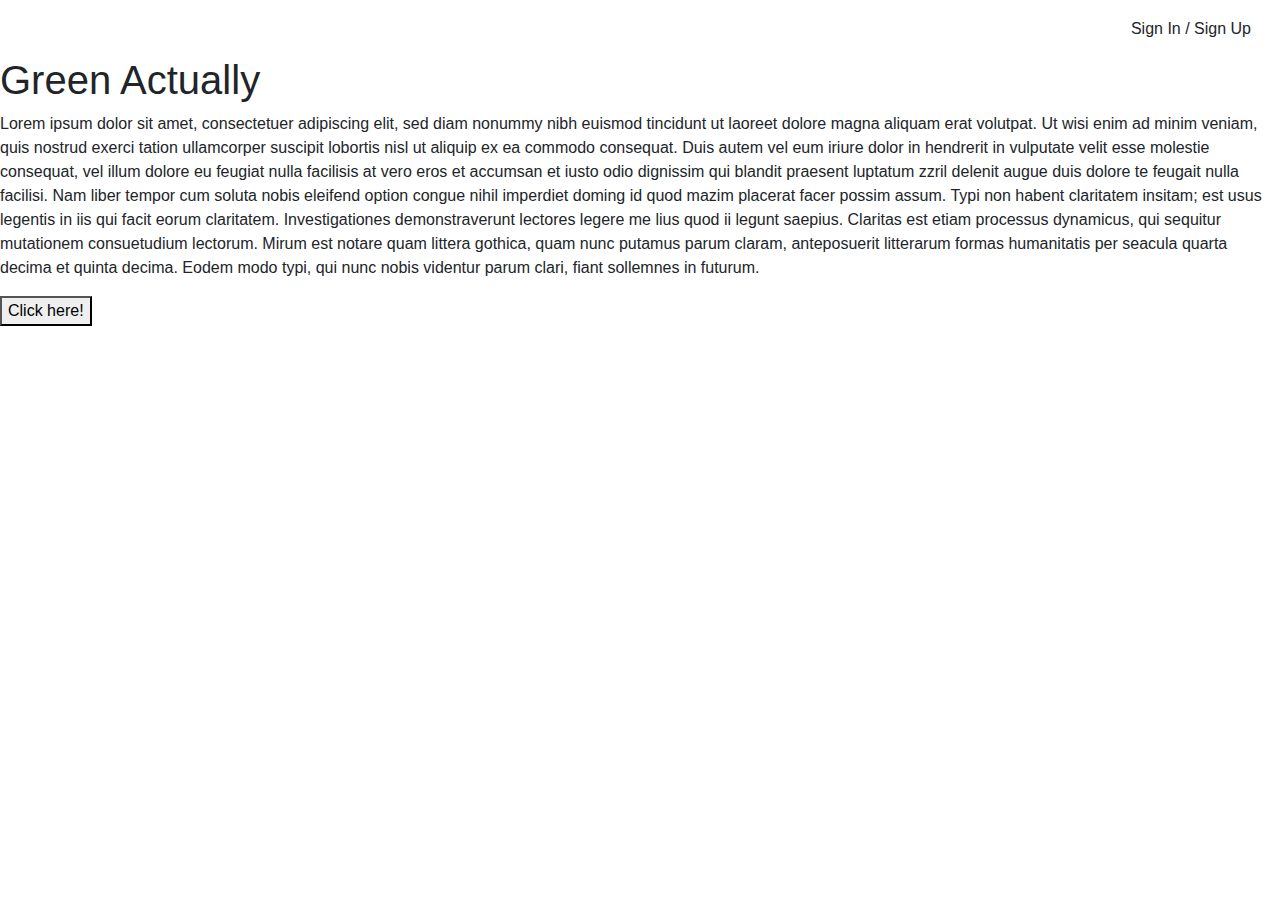
==== index.html @ 6cb541ea "Initial commit of index.html" ====
<!DOCTYPE html>
<html lang="en">
<head>
	<meta charset="UTF-8">
	<meta name="viewport" content="width=device-width, initial-scale=1.0">
	<meta http-equiv="X-UA-Compatible" content="ie=edge">
	<link rel="stylesheet" href="https://stackpath.bootstrapcdn.com/bootstrap/4.3.1/css/bootstrap.min.css" integrity="sha384-ggOyR0iXCbMQv3Xipma34MD+dH/1fQ784/j6cY/iJTQUOhcWr7x9JvoRxT2MZw1T" crossorigin="anonymous">
<script src="https://stackpath.bootstrapcdn.com/bootstrap/4.3.1/js/bootstrap.min.js" integrity="sha384-JjSmVgyd0p3pXB1rRibZUAYoIIy6OrQ6VrjIEaFf/nJGzIxFDsf4x0xIM+B07jRM" crossorigin="anonymous"></script>
	<title>Green Actually</title>
</head>
<body>
	<!----------------- nav bar Just an image ----------------->
<nav class="navbar navbar-dark navbar-expand-sm">
            <a href="/" class="navbar-brand">Whiskey Drop</a>

            <button class="navbar-toggler ml-auto" type="button" data-toggle="collapse" data-target="#navbarNavDropdown" aria-controls="navbarNavDropdown" aria-expanded="false" aria-label="Toggle navigation">
        <span class="navbar-toggler-icon"></span></button>

            <div class="collapse navbar-collapse" id="navbarNavDropdown">
                <ul class="navbar-nav mr-auto">
                    <li class="active nav-item mr-2"><a class="nav-link" href="/">Home</a></li>
                    <li class="nav-item mr-2"><a class="nav-link" href="/about">About</a></li>
                    <li class="nav-item dropdown">
                        <a class="nav-link dropdown-toggle" href="#" id="navbarDropdownMenuLink" role="button" data-toggle="dropdown" aria-haspopup="true" aria-expanded="false">
          Whiskeys
        </a>
                        <div class="dropdown-menu" aria-labelledby="navbarDropdownMenuLink">
                            <a class="dropdown-item" href="#">Irish</a>
                            <a class="dropdown-item" href="#">Scotch</a>
                            <a class="dropdown-item" href="#">Japanese</a>
                            <a class="dropdown-item" href="#">American</a>
                        </div>
                    </li>

                    <li class="nav-item mr-2 d-block d-sm-none"><a class="nav-link" href="/login">Sign In / Sign Up</a></li>
                </ul>
            </div>
            <div class="d-none d-md-block">
                <p class="navbar-text my-auto mr-2"><i>Great whiskey delivered to your door!</i></p>
                <a href="/login" class="btn btn--cta btn--red">Sign In / Sign Up</a>
            </div>
        </nav>
 	<!----------------- nav bar ends  ----------------->
	<h1>Green Actually</h1>
	<p>Lorem ipsum dolor sit amet, consectetuer adipiscing elit,
	sed diam nonummy nibh euismod tincidunt ut laoreet dolore
	magna aliquam erat volutpat. Ut wisi enim ad minim veniam,
	quis nostrud exerci tation ullamcorper suscipit lobortis nisl
	ut aliquip ex ea commodo consequat. Duis autem vel eum iriure
	dolor in hendrerit in vulputate velit esse molestie consequat,
	vel illum dolore eu feugiat nulla facilisis at vero eros et
	accumsan et iusto odio dignissim qui blandit praesent luptatum
	zzril delenit augue duis dolore te feugait nulla facilisi.
	Nam liber tempor cum soluta nobis eleifend option congue
	nihil imperdiet doming id quod mazim placerat facer possim
	assum. Typi non habent claritatem insitam; est usus legentis
	in iis qui facit eorum claritatem. Investigationes
	demonstraverunt lectores legere me lius quod ii legunt saepius.
	Claritas est etiam processus dynamicus, qui sequitur mutationem
	consuetudium lectorum. Mirum est notare quam littera gothica,
	quam nunc putamus parum claram, anteposuerit litterarum formas
	humanitatis per seacula quarta decima et quinta decima. Eodem
	modo typi, qui nunc nobis videntur parum clari, fiant sollemnes
	in futurum.</p>
	<button>Click here!</button>
	
</body>
</html>
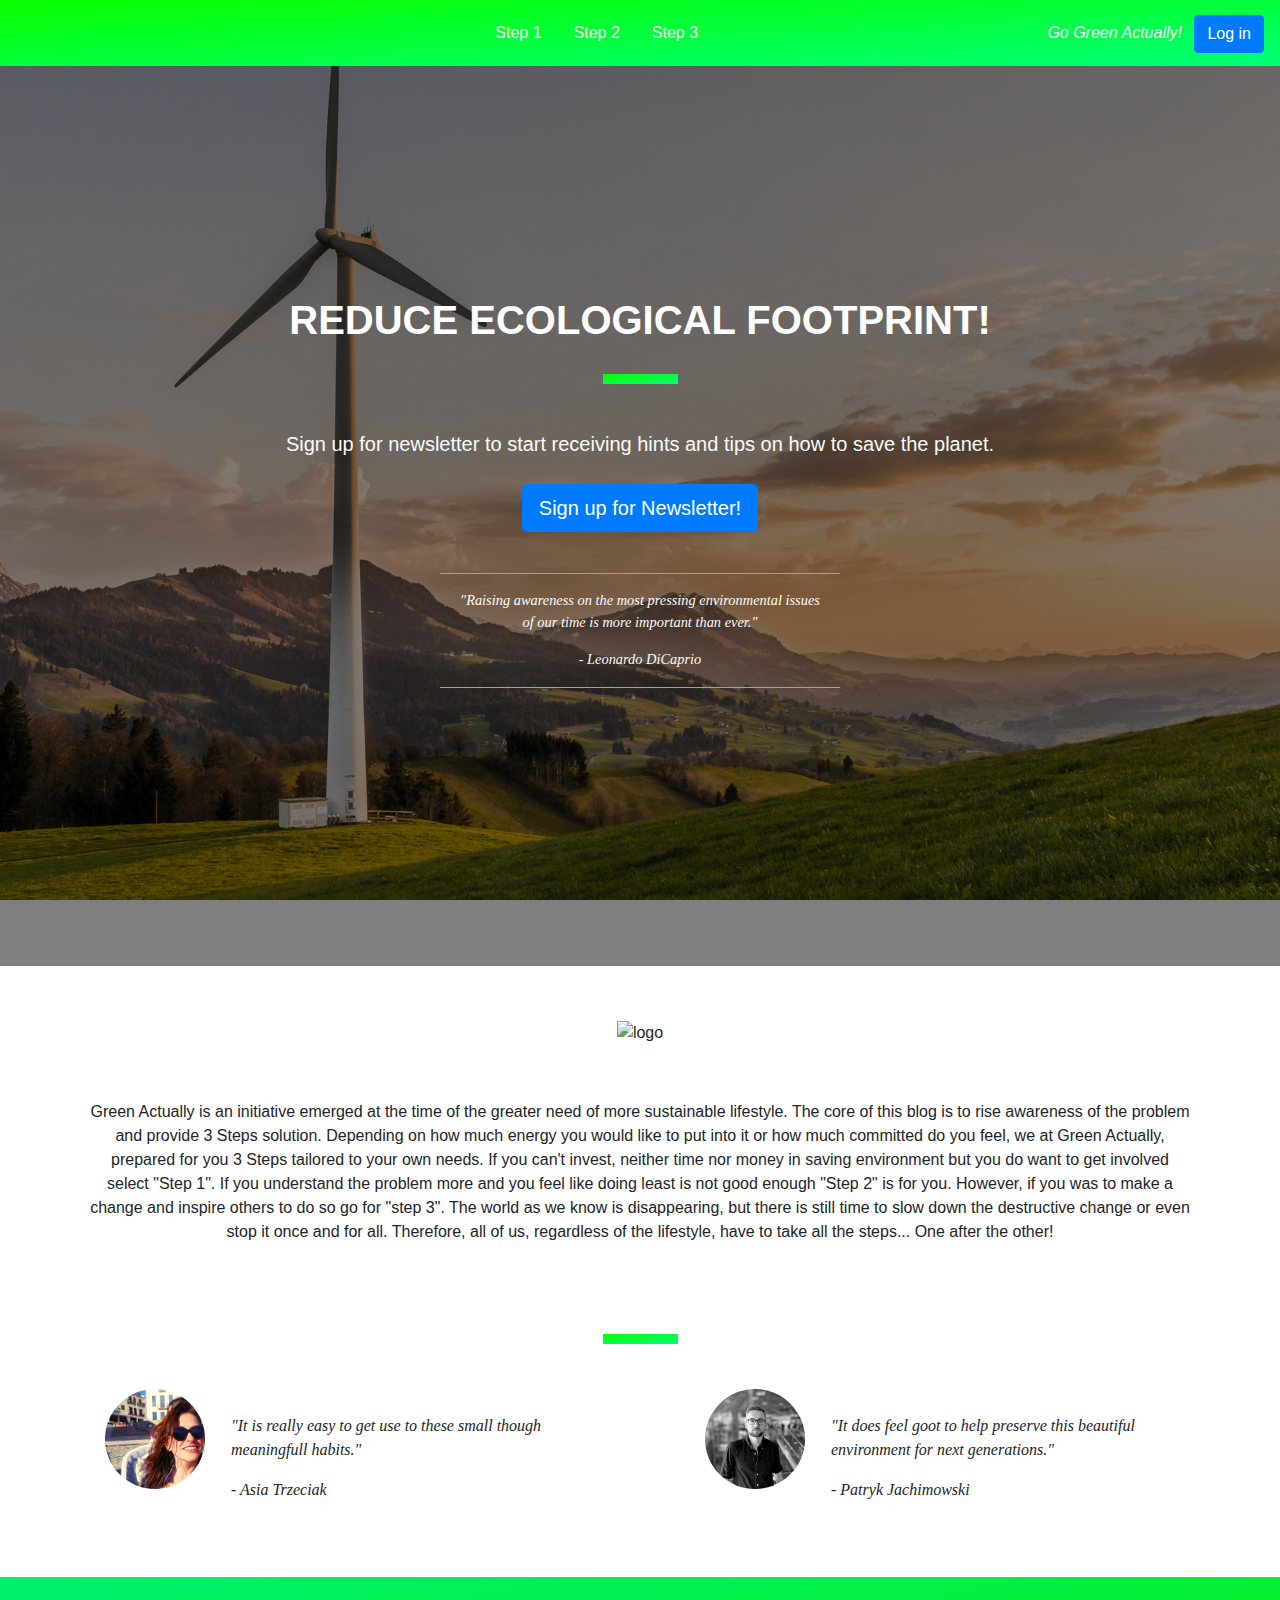
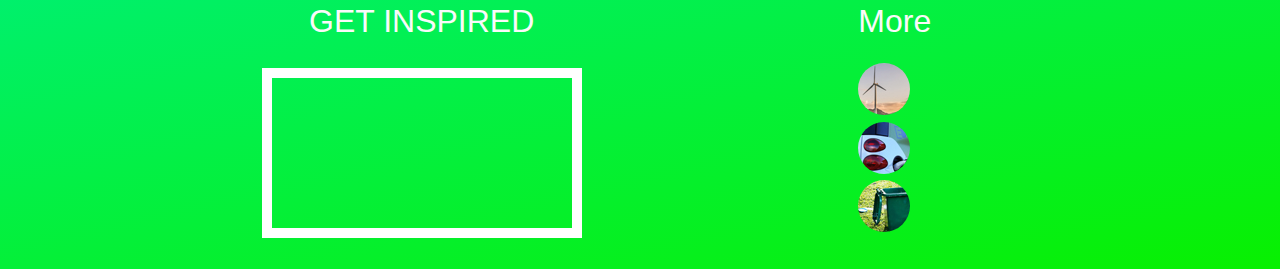
==== commit 34620602: "further changes throughtout every page. Responsiveness to be corrected" ====
--- a/index.html
+++ b/index.html
@@ -1,68 +1,137 @@
 <!DOCTYPE html>
 <html lang="en">
+
 <head>
-	<meta charset="UTF-8">
-	<meta name="viewport" content="width=device-width, initial-scale=1.0">
-	<meta http-equiv="X-UA-Compatible" content="ie=edge">
-	<link rel="stylesheet" href="https://stackpath.bootstrapcdn.com/bootstrap/4.3.1/css/bootstrap.min.css" integrity="sha384-ggOyR0iXCbMQv3Xipma34MD+dH/1fQ784/j6cY/iJTQUOhcWr7x9JvoRxT2MZw1T" crossorigin="anonymous">
-<script src="https://stackpath.bootstrapcdn.com/bootstrap/4.3.1/js/bootstrap.min.js" integrity="sha384-JjSmVgyd0p3pXB1rRibZUAYoIIy6OrQ6VrjIEaFf/nJGzIxFDsf4x0xIM+B07jRM" crossorigin="anonymous"></script>
-	<title>Green Actually</title>
+    <meta charset="utf-8">
+    <meta name="viewport" content="width=device-width, initial-scale=1.0">
+    <link rel="stylesheet" href="https://maxcdn.bootstrapcdn.com/bootstrap/4.1.3/css/bootstrap.min.css">
+    <link rel="stylesheet" href="https://use.fontawesome.com/releases/v5.6.1/css/all.css" integrity="sha384-gfdkjb5BdAXd+lj+gudLWI+BXq4IuLW5IT+brZEZsLFm++aCMlF1V92rMkPaX4PP" crossorigin="anonymous">
+    <link href="https://fonts.googleapis.com/css?family=Akronim|Raleway" rel="stylesheet">
+    <link rel="stylesheet" href="assets/style.css" type="text/css" />
+    <title>Green Actually | Ideas for sustainable lifestyle</title>
 </head>
+
 <body>
-	<!----------------- nav bar Just an image ----------------->
-<nav class="navbar navbar-dark navbar-expand-sm">
-            <a href="/" class="navbar-brand">Whiskey Drop</a>
-
-            <button class="navbar-toggler ml-auto" type="button" data-toggle="collapse" data-target="#navbarNavDropdown" aria-controls="navbarNavDropdown" aria-expanded="false" aria-label="Toggle navigation">
+    <!-- navbar --------------------------------------------------------------------------------------------->
+    <nav class="navbar navbar-expand-sm">
+        <a href="index.html" class="logo my-auto"></a>
+        <button class="navbar-toggler ml-auto" type="button" data-toggle="collapse" data-target="#navbarNavDropdown" aria-controls="navbarNavDropdown" aria-expanded="false" aria-label="Toggle navigation">
         <span class="navbar-toggler-icon"></span></button>
 
-            <div class="collapse navbar-collapse" id="navbarNavDropdown">
-                <ul class="navbar-nav mr-auto">
-                    <li class="active nav-item mr-2"><a class="nav-link" href="/">Home</a></li>
-                    <li class="nav-item mr-2"><a class="nav-link" href="/about">About</a></li>
-                    <li class="nav-item dropdown">
-                        <a class="nav-link dropdown-toggle" href="#" id="navbarDropdownMenuLink" role="button" data-toggle="dropdown" aria-haspopup="true" aria-expanded="false">
-          Whiskeys
-        </a>
-                        <div class="dropdown-menu" aria-labelledby="navbarDropdownMenuLink">
-                            <a class="dropdown-item" href="#">Irish</a>
-                            <a class="dropdown-item" href="#">Scotch</a>
-                            <a class="dropdown-item" href="#">Japanese</a>
-                            <a class="dropdown-item" href="#">American</a>
+        <div class="collapse navbar-collapse justify-content-center" id="navbarNavDropdown">
+            <ul class="nav">
+                <li class="nav-item"><a class="nav-link" href="/step1.html">Step 1</a></li>
+                <li class="nav-item"><a class="nav-link" href="/step2.html">Step 2</a></li>
+                <li class="nav-item"><a class="nav-link" href="/step3.html">Step 3</a></li>
+                <li class="nav-item mr-2 d-block d-sm-none"><a class="nav-link" href="/">Log in</a></li>
+            </ul>
+        </div>
+        <div class="d-none d-md-block">
+            <p class="navbar-text my-auto mr-2"><i>Go Green Actually!</i></p>
+            <button type="button" class="btn btn-primary my-auto">Log in</button>
+        </div>
+    </nav>
+
+    <!-- Call out --------------------------------------------------------------------------------------------->
+    <div class="container-fluid callout-container">
+        <div class="opaque-overlay">&nbsp;</div>
+        <div class="row">
+            <div class="col-12">
+                <section class="callout jumbotron text-center">
+                    <h1 class="jumbotron-header uppercase">Reduce ecological footprint!</h1>
+                    <hr class="block-divider">
+                    <p class="lead">Sign up for newsletter to start receiving hints and tips on how to save the planet.
+                        <div>
+                            <button type="button" class="btn btn-primary btn-lg">Sign up for Newsletter!</button>
                         </div>
-                    </li>
+                        <div class="blockquote">
+                            <hr class="block-divider--white">
+                            <p>"Raising awareness on the most pressing environmental issues <br /> of our time is more important than ever."</p>
+                            <p>- Leonardo DiCaprio </p>
+                            <hr class="block-divider--white">
+                        </div>
+                </section>
+            </div>
+        </div>
+    </div>
 
-                    <li class="nav-item mr-2 d-block d-sm-none"><a class="nav-link" href="/login">Sign In / Sign Up</a></li>
-                </ul>
+    <!-- about --------------------------------------------------------------------------------------------->
+    <section class="about">
+        <div>
+            <img src="assets/logo/gaLOGO2.gif" alt="logo" class="homelogo">
+        </div>
+        <p>Green Actually is an initiative emerged at the time of the greater need of more sustainable lifestyle. The core of this blog is to rise awareness of the problem and provide 3 Steps solution. Depending on how much energy you would like to put into it or how much committed do you feel, we at Green Actually, prepared for you 3 Steps tailored to your own needs. If you can't invest, neither time nor money in saving environment but you do want to get involved select "Step 1". If you understand the problem more and you feel like doing least is not good enough "Step 2" is for you. However, if you was to make a change and inspire others to do so go for "step 3". The world as we know is disappearing, but there is still time to slow down the destructive change or even stop it once and for all. Therefore, all of us, regardless of the lifestyle, have to take all the steps... One after the other!</p>
+    </section>
+
+    <!-- Quotes -->
+
+
+    <div class="cointainer quotes-cointainer">
+        <hr class="block-divider">
+        <div class="row">
+            <div class="col-12 col-md-6">
+                <div class="media quote-media">
+                    <div class="d-none d-sm-block">
+                        <img src="assets/logo/at.jpg" class="rounded-circle mr-3" height=100 width=100>
+                    </div>
+                    <div class="media-body">
+                        <blockquote class="home-quotes">
+                            <p>"It is really easy to get use to these small though meaningfull habits."</p>
+                            <p>- Asia Trzeciak</p>
+                        </blockquote>
+                    </div>
+                </div>
             </div>
-            <div class="d-none d-md-block">
-                <p class="navbar-text my-auto mr-2"><i>Great whiskey delivered to your door!</i></p>
-                <a href="/login" class="btn btn--cta btn--red">Sign In / Sign Up</a>
+            <div class="col-12 col-md-6">
+                <div class="media quote-media">
+                    <div class="d-none d-sm-block">
+                        <img src="assets/logo/pj.jpg" class="rounded-circle mr-3" height=100 width=100>
+                    </div>
+                    <div class="media-body">
+                        <blockquote class="home-quotes">
+                            <p>"It does feel goot to help preserve this beautiful environment for next generations."</p>
+                            <p>- Patryk Jachimowski</p>
+                        </blockquote>
+                    </div>
+                </div>
             </div>
-        </nav>
- 	<!----------------- nav bar ends  ----------------->
-	<h1>Green Actually</h1>
-	<p>Lorem ipsum dolor sit amet, consectetuer adipiscing elit,
-	sed diam nonummy nibh euismod tincidunt ut laoreet dolore
-	magna aliquam erat volutpat. Ut wisi enim ad minim veniam,
-	quis nostrud exerci tation ullamcorper suscipit lobortis nisl
-	ut aliquip ex ea commodo consequat. Duis autem vel eum iriure
-	dolor in hendrerit in vulputate velit esse molestie consequat,
-	vel illum dolore eu feugiat nulla facilisis at vero eros et
-	accumsan et iusto odio dignissim qui blandit praesent luptatum
-	zzril delenit augue duis dolore te feugait nulla facilisi.
-	Nam liber tempor cum soluta nobis eleifend option congue
-	nihil imperdiet doming id quod mazim placerat facer possim
-	assum. Typi non habent claritatem insitam; est usus legentis
-	in iis qui facit eorum claritatem. Investigationes
-	demonstraverunt lectores legere me lius quod ii legunt saepius.
-	Claritas est etiam processus dynamicus, qui sequitur mutationem
-	consuetudium lectorum. Mirum est notare quam littera gothica,
-	quam nunc putamus parum claram, anteposuerit litterarum formas
-	humanitatis per seacula quarta decima et quinta decima. Eodem
-	modo typi, qui nunc nobis videntur parum clari, fiant sollemnes
-	in futurum.</p>
-	<button>Click here!</button>
-	
+        </div>
+    </div>
+    <!-- footer --------------------------------------------------------------------------------------------->
+
+    <footer class="cointainer-fluid">
+        <div class="row">
+            <div class="col-12 col-md-6 col-lg-8 get-inspired uppercase">
+                <h2>Get Inspired</h2>
+                <iframe class="video" src="https://www.youtube.com/embed/T28MW67OSDI" frameborder="0" allow="accelerometer; autoplay; encrypted-media; gyroscope; picture-in-picture" allowfullscreen></iframe>
+            </div>
+            <div class="row">
+                <div class="col-12 col-md-6 col-lg-4 more">
+                        <h2>More</h2>
+                    <div class="social-links">
+                        <a target="_blank" href="https://www.facebook.com/">
+                            <i class="fab fa-facebook facebook" aria-hidden="true"></i>
+                            <span class="sr-only">Facebook</span>
+                        </a>
+
+                        <a target="_blank" href="https://www.instagram.com/?hl=en">
+                            <i class="fab fa-instagram instagram" aria-hidden="true"></i>
+                            <span class="sr-only">Instagram</span>
+                        </a>
+
+
+                        <a target="_blank" href="#">
+                            <i class="fas fa-download download" aria-hidden="true"></i>
+                            <span class="sr-only">Download link</span>
+                        </a>
+
+                    </div>
+                </div>
+            </div>
+        </div>
+    </footer>
+    <script src="https://code.jquery.com/jquery-3.3.1.slim.min.js" integrity="sha384-q8i/X+965DzO0rT7abK41JStQIAqVgRVzpbzo5smXKp4YfRvH+8abtTE1Pi6jizo" crossorigin="anonymous"></script>
+    <script src="https://stackpath.bootstrapcdn.com/bootstrap/4.1.3/js/bootstrap.min.js" integrity="sha384-ChfqqxuZUCnJSK3+MXmPNIyE6ZbWh2IMqE241rYiqJxyMiZ6OW/JmZQ5stwEULTy" crossorigin="anonymous"></script>
 </body>
-</html>+
+</html>
--- a/assets/style.css
+++ b/assets/style.css
@@ -0,0 +1,336 @@
+@import url('https://fonts.googleapis.com/css?family=Railway:100,200,300,400,500,600,700');
+
+.uppercase {
+    text-transform: uppercase;
+}
+
+body {
+    font-family: "Railway", sans-serif;
+}
+
+/*------- navbar ---------------*/
+
+.logo {
+    background: url("../assets/logo/gaLOGO.gif");
+    background-position: center;
+    background-repeat: no-repeat;
+    background-size: cover;
+    height: 50px;
+    width: 130px;
+}
+
+.navbar {
+    margin-bottom: 0;
+    width: 100%;
+    background-image: linear-gradient(to bottom right, #09FF00, #00FF77);
+    border: 0;
+}
+
+.navbar .navbar-toggler {
+    border: 9px solid;
+
+}
+
+.navbar .nav a {
+    font-weight: lighter;
+    color: #fafafa;
+
+}
+
+nav div p {
+    color: #fafafa;
+}
+
+/*------- callout ---------------*/
+
+.opaque-overlay {
+    position: absolute;
+    top: 0;
+    left: 0;
+    height: 100%;
+    width: 100%;
+    background-color: rgba(0, 0, 0, 0.5);
+}
+
+.jumbotron {
+    background-color: transparent;
+}
+
+.jumbotron h1 {
+    color: white;
+    font-weight: bold;
+    margin-bottom: 30px;
+}
+
+.jumbotron .lead {
+    color: #fafafa;
+    margin: 25px 35px;
+}
+
+.blockquote {
+    font-style: italic;
+    font-family: "sans-serif";
+    color: #fafafa;
+    font-size: 90%;
+    margin: 10px 10px;
+}
+
+@media (max-width:767px) {
+    .blockquote {
+        margin: 0px 40px 40px 40px;
+        padding: 0px 40px 40px 40px;
+    }
+}
+
+.btn-primary {
+    margin-bottom: 25px;
+}
+
+.block-divider--white {
+    width: 400px;
+    height: 1px;
+    border: 0;
+    background-color: #a1a1a1;
+}
+
+.block-divider {
+    width: 75px;
+    height: 10px;
+    border: 0;
+    background-image: linear-gradient(to bottom right, #09FF00, #00FF77);
+    margin-bottom: 45px;
+}
+
+.callout-container {
+    height: 100vh;
+    background: url("../assets/logo/green1-bg.jpg") no-repeat bottom right fixed;
+    -webkit-background-size: cover;
+    -moz-background-size: cover;
+    -o-background-size: cover;
+    background-size: cover;
+    display: flex;
+    align-items: center;
+    justify-content: center;
+    position: relative;
+}
+
+.cointainer-callout-1 {
+    height: 100vh;
+    background: url("../assets/logo/green-bg.jpg") no-repeat bottom right fixed;
+    -webkit-background-size: cover;
+    -moz-background-size: cover;
+    -o-background-size: cover;
+    background-size: cover;
+    display: flex;
+    align-items: center;
+    justify-content: center;
+    position: relative;
+}
+
+.cointainer-callout-2 {
+    height: 100vh;
+    background: url("../assets/logo/green2-bg.jpg") no-repeat bottom right fixed;
+    -webkit-background-size: cover;
+    -moz-background-size: cover;
+    -o-background-size: cover;
+    background-size: cover;
+    display: flex;
+    align-items: center;
+    justify-content: center;
+    position: relative;
+}
+
+.cointainer-callout-3 {
+    height: 100vh;
+    background: url("../assets/logo/green3-bg.jpg") no-repeat bottom right fixed;
+    -webkit-background-size: cover;
+    -moz-background-size: cover;
+    -o-background-size: cover;
+    background-size: cover;
+    display: flex;
+    align-items: center;
+    justify-content: center;
+    position: relative;
+}
+
+.content-container {
+    padding-top: 75px;
+    padding-bottom: 75px;
+}
+
+
+
+/*------- about ---------------*/
+
+.about {
+    text-align: center;
+    display: block;
+}
+
+.homelogo {
+    padding: 55px;
+    height: auto;
+    max-width: 400px;
+}
+
+.about p {
+    margin: 0px 90px 90px 90px;
+}
+
+@media (max-width:767px) {
+    .about p {
+        margin: 0px 40px 40px 40px;
+    }
+}
+
+.title {
+    margin: 50px 0px 5px 0px;
+}
+
+.title2 {
+    margin: 10px 0px 5px 0px;
+    display: block;
+    color: #fafafa;
+}
+
+.title3 {
+    margin: 50px 150px 10px 150px;
+    color: #fafafa;
+}
+
+.icon {
+    text-align: right;
+    margin: 25px 0px 25px 25px;
+}
+
+@media (max-width:767px) {
+    .icon {
+        text-align: center;
+        margin: 15px 0px 15px 0px;
+    }
+}
+
+.ideas {
+    text-align: left;
+    margin: 25px 0px 25px 0px;
+}
+
+@media (max-width:767px) {
+    .ideas {
+        text-align: center;
+        margin: 15px 0px 15px 0px;
+    }
+}
+
+
+
+/*-----------------------home quotes ---------------*/
+
+.quotes-cointainer {
+    margin: 50px 55px;
+}
+
+.home-quotes {
+    margin: 25px 25px 25px 10px;
+    font-style: italic;
+    font-family: "sans-serif";
+}
+
+.quote-media {
+    margin-left: 50px;
+}
+
+
+/*-----------------------footer*/
+
+footer {
+    font-family: "Railway", sans-serif;
+    background-image: linear-gradient(to bottom right, #00F070, #08F000);
+    color: #fafafa;
+    min-height: 150px;
+    margin: 0;
+}
+
+.get-inspired {
+    text-align: center;
+    font-weight: lighter;
+    font-size: 15px;
+    margin-top: 25px;
+}
+
+.more {
+    text-align: left;
+    font-weight: lighter;
+    font-size: 15px;
+    margin: 25px 0px 15px 0px;
+    display: inline;
+}
+
+
+.video {
+    max-width: 280;
+    max-height: 157;
+    margin: 20px;
+    border: solid 10px white;
+}
+
+.social-links {
+    display: inline-block;
+    padding: 15px 30px 15px 0px;
+}
+
+
+.facebook {
+    display: inline-block;
+    width: 52px;
+    height: 52px;
+    background-image: url("../assets/logo/social1.jpg");
+    padding: 12px 0;
+    border-radius: 50%;
+    font-size: 25px;
+    line-height: 1;
+    text-align: center;
+    color: #fafafa;
+    transition: all 0.35s ease-in-out;
+    -moz-transition: all 0.35s ease-in-out;
+    -webkit-transition: all 0.35s ease-in-out;
+    -o-transition: all 0.35s ease-in-out;
+}
+
+.download {
+    display: inline-block;
+    width: 52px;
+    height: 52px;
+    background-image: url("../assets/logo/social2.jpg");
+    padding: 12px 0;
+    border-radius: 50%;
+    font-size: 25px;
+    line-height: 1;
+    text-align: center;
+    color: #fafafa;
+    transition: all 0.35s ease-in-out;
+    -moz-transition: all 0.35s ease-in-out;
+    -webkit-transition: all 0.35s ease-in-out;
+    -o-transition: all 0.35s ease-in-out;
+}
+
+.instagram {
+    display: inline-block;
+    width: 52px;
+    height: 52px;
+    background-image: url("../assets/logo/social3.jpg");
+    padding: 12px 0;
+    border-radius: 50%;
+    font-size: 25px;
+    line-height: 1;
+    text-align: center;
+    color: #fafafa;
+    transition: all 0.35s ease-in-out;
+    -moz-transition: all 0.35s ease-in-out;
+    -webkit-transition: all 0.35s ease-in-out;
+    -o-transition: all 0.35s ease-in-out;
+}
+
+.social-links li a i:hover {
+    background: #27a844;
+}
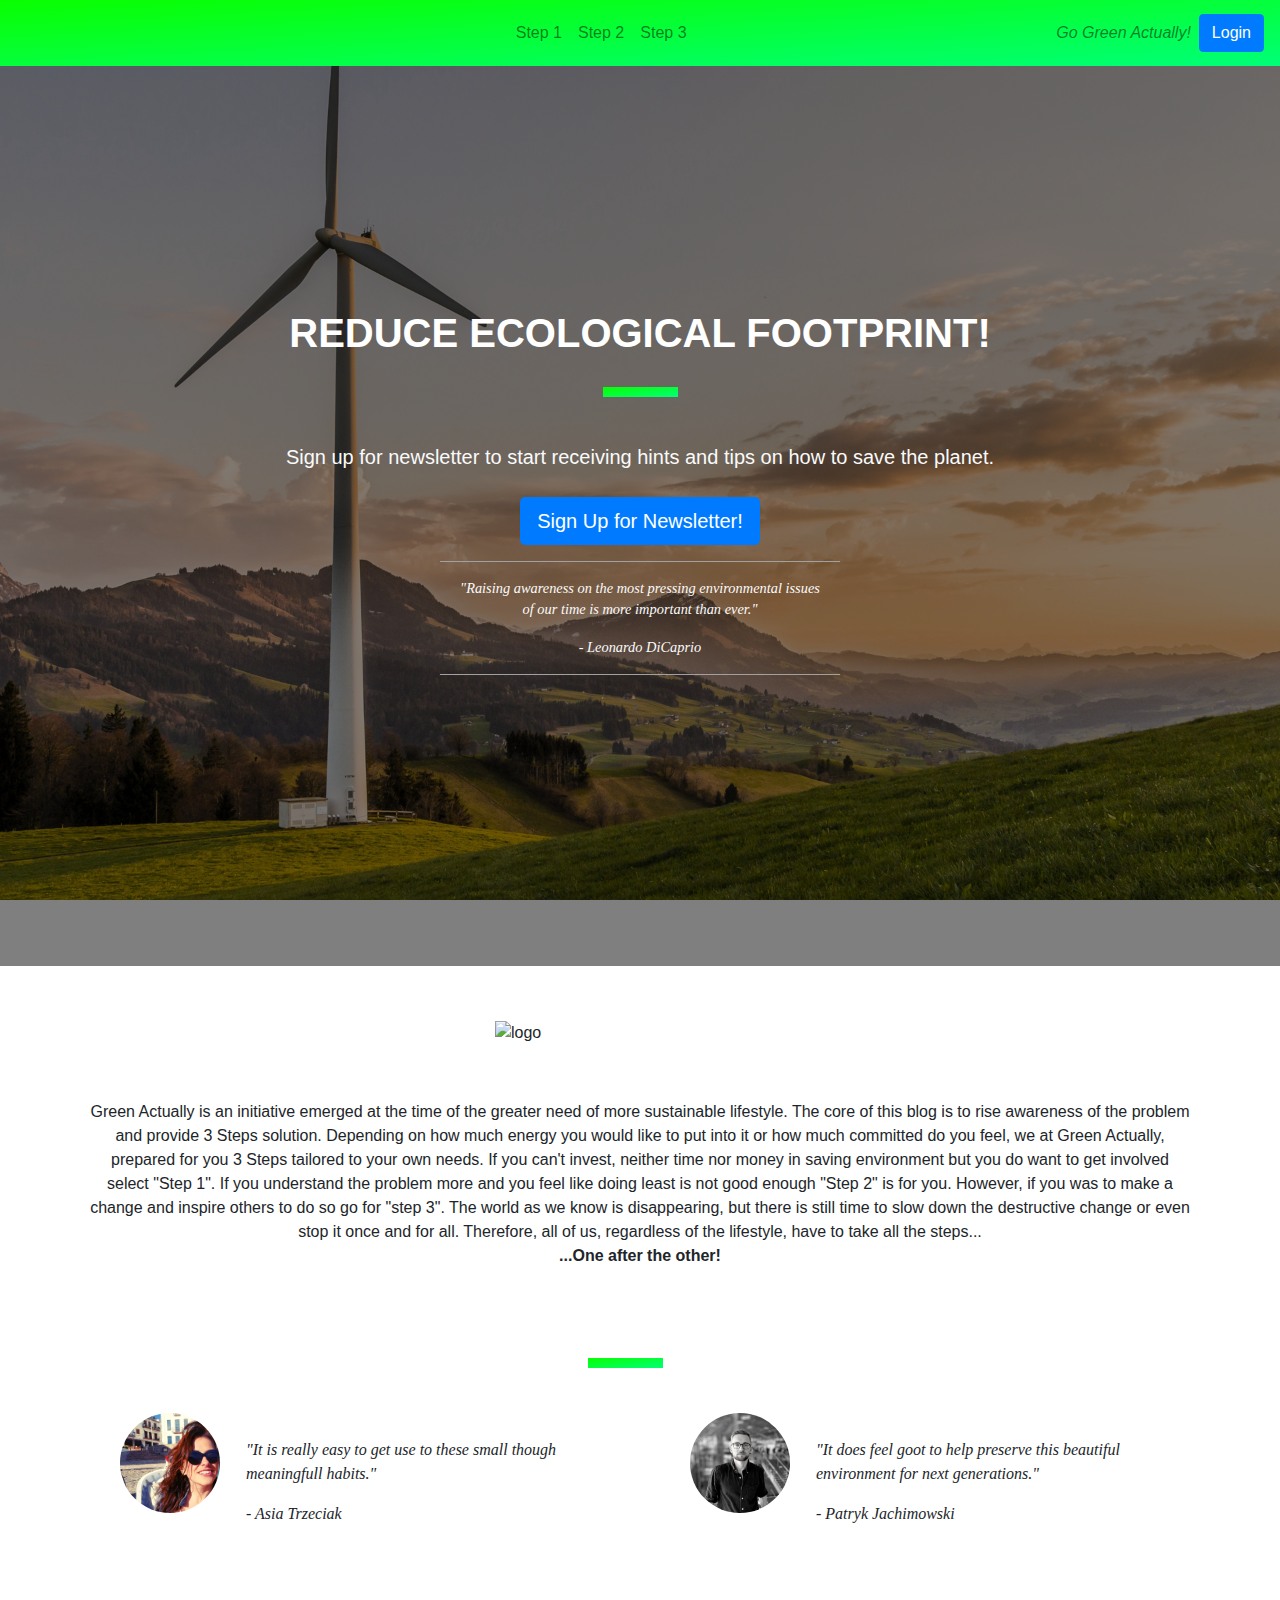
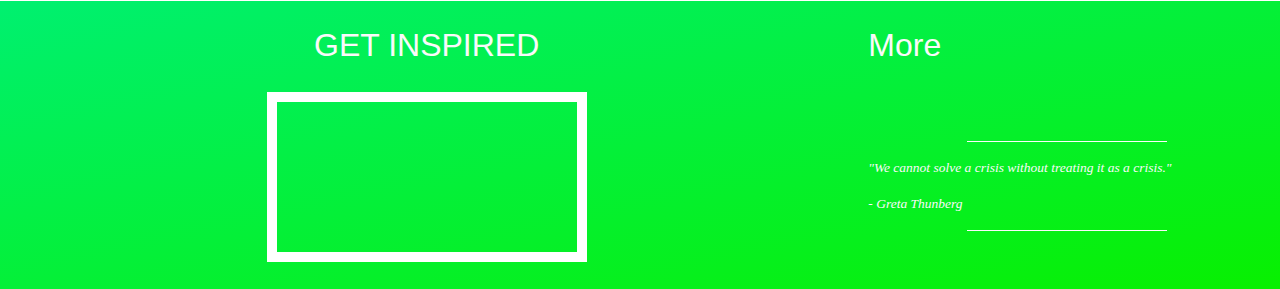
==== commit 92df8d07: "changes in content of the Steps" ====
--- a/index.html
+++ b/index.html
@@ -13,24 +13,61 @@
 
 <body>
     <!-- navbar --------------------------------------------------------------------------------------------->
-    <nav class="navbar navbar-expand-sm">
+
+    <nav class="navbar navbar-expand-sm navbar-light bg-light">
         <a href="index.html" class="logo my-auto"></a>
-        <button class="navbar-toggler ml-auto" type="button" data-toggle="collapse" data-target="#navbarNavDropdown" aria-controls="navbarNavDropdown" aria-expanded="false" aria-label="Toggle navigation">
-        <span class="navbar-toggler-icon"></span></button>
-
-        <div class="collapse navbar-collapse justify-content-center" id="navbarNavDropdown">
-            <ul class="nav">
-                <li class="nav-item"><a class="nav-link" href="/step1.html">Step 1</a></li>
+        <button class="navbar-toggler" type="button" data-toggle="collapse" data-target="#navbarNav" aria-controls="navbarNav" aria-expanded="false" aria-label="Toggle navigation">
+    <span class="navbar-toggler-icon"></span>
+  </button>
+        <div class="collapse navbar-collapse justify-content-center" id="navbarNav">
+            <ul class="navbar-nav">
+                <li class="nav-item"><a class="nav-link" href="/step1a.html">Step 1</a></li>
                 <li class="nav-item"><a class="nav-link" href="/step2.html">Step 2</a></li>
                 <li class="nav-item"><a class="nav-link" href="/step3.html">Step 3</a></li>
-                <li class="nav-item mr-2 d-block d-sm-none"><a class="nav-link" href="/">Log in</a></li>
             </ul>
         </div>
         <div class="d-none d-md-block">
             <p class="navbar-text my-auto mr-2"><i>Go Green Actually!</i></p>
-            <button type="button" class="btn btn-primary my-auto">Log in</button>
-        </div>
+        </div>
+        <!------- modal ------->
+        <div class="d-none d-md-block">
+            <div class="modal fade" id="modalLoginForm" tabindex="-1" role="dialog" aria-labelledby="myModalLabel" aria-hidden="true">
+            <div class="modal-dialog" role="document">
+                <div class="modal-content">
+                    <div class="modal-header text-center ">
+                        <h2 class="modal-title w-100 font-weight-bold uppercase">Login</h2>
+                        <button type="button" class="close" data-dismiss="modal" aria-label="Close">
+          <span aria-hidden="true">&times;</span>
+        </button>
+                    </div>
+                    <div class="navbar-text my-auto text-center mr-2"><i>Go Green Actually!</i></div>
+                    <div class="modal-body mx-3">
+                        <div class="md-form mb-5">
+                            <i class="fas fa-envelope prefix black-text"></i>
+                            <input type="email" id="defaultForm-email" class="form-control validate">
+                            <label data-error="wrong" data-success="right" for="defaultForm-email">Your email</label>
+                        </div>
+
+                        <div class="md-form mb-4">
+                            <i class="fas fa-lock prefix black-text"></i>
+                            <input type="password" id="defaultForm-pass" class="form-control validate">
+                            <label data-error="wrong" data-success="right" for="defaultForm-pass">Your password</label>
+                        </div>
+
+                    </div>
+                    <div class="modal-footer d-flex justify-content-center">
+                        <button class="btn btn-primary">Login</button>
+                    </div>
+                </div>
+            </div>
+        </div>
+        <div class="text-center">
+            <a href="" class="btn btn-primary my-auto" data-toggle="modal" data-target="#modalLoginForm">Login</a>
+        </div>
+            </div>
+        
     </nav>
+
 
     <!-- Call out --------------------------------------------------------------------------------------------->
     <div class="container-fluid callout-container">
@@ -41,9 +78,37 @@
                     <h1 class="jumbotron-header uppercase">Reduce ecological footprint!</h1>
                     <hr class="block-divider">
                     <p class="lead">Sign up for newsletter to start receiving hints and tips on how to save the planet.
-                        <div>
-                            <button type="button" class="btn btn-primary btn-lg">Sign up for Newsletter!</button>
-                        </div>
+
+                        <!---- modal2 ------->
+                        <div class="modal fade" id="modalLoginForm2" tabindex="-1" role="dialog" aria-labelledby="myModalLabel" aria-hidden="true">
+                            <div class="modal-dialog" role="document">
+                                <div class="modal-content">
+                                    <div class="modal-header text-center ">
+                                        <h2 class="modal-title w-100 font-weight-bold uppercase">
+                                            Sign Up for Newsletter!
+                                        </h2>
+                                        <button type="button" class="close" data-dismiss="modal" aria-label="Close">
+          <span aria-hidden="true">&times;</span>
+        </button>
+                                    </div>
+                                    <div class="modal-body mx-3">
+                                        <div class="md-form mb-5">
+                                            <i class="fas fa-leaf prefix black-text"></i>
+                                            <input type="email" id="defaultForm-email2" class="form-control validate">
+                                            <label data-error="wrong" data-success="right" for="defaultForm-email2">Your email</label>
+                                        </div>
+                                    </div>
+                                    <div class="modal-footer d-flex justify-content-center">
+                                        <button class="btn btn-primary">Sign Up</button>
+                                    </div>
+                                </div>
+                            </div>
+                        </div>
+                        <div class="text-center">
+                            <a href="" class="btn btn-lg btn-primary my-auto" data-toggle="modal" data-target="#modalLoginForm2">Sign Up for Newsletter!</a>
+                        </div>
+                        <!------- Leo quote ----->
+
                         <div class="blockquote">
                             <hr class="block-divider--white">
                             <p>"Raising awareness on the most pressing environmental issues <br /> of our time is more important than ever."</p>
@@ -56,17 +121,20 @@
     </div>
 
     <!-- about --------------------------------------------------------------------------------------------->
-    <section class="about">
-        <div>
-            <img src="assets/logo/gaLOGO2.gif" alt="logo" class="homelogo">
-        </div>
-        <p>Green Actually is an initiative emerged at the time of the greater need of more sustainable lifestyle. The core of this blog is to rise awareness of the problem and provide 3 Steps solution. Depending on how much energy you would like to put into it or how much committed do you feel, we at Green Actually, prepared for you 3 Steps tailored to your own needs. If you can't invest, neither time nor money in saving environment but you do want to get involved select "Step 1". If you understand the problem more and you feel like doing least is not good enough "Step 2" is for you. However, if you was to make a change and inspire others to do so go for "step 3". The world as we know is disappearing, but there is still time to slow down the destructive change or even stop it once and for all. Therefore, all of us, regardless of the lifestyle, have to take all the steps... One after the other!</p>
-    </section>
+
+    <div class="container">
+        <img src="assets/logo/gaLOGO2.gif" alt="logo" class="homelogo">
+    </div>
+
+    <p class="about">Green Actually is an initiative emerged at the time of the greater need of more sustainable lifestyle. The core of this blog is to rise awareness of the problem and provide 3 Steps solution. Depending on how much energy you would like to put into
+        it or how much committed do you feel, we at Green Actually, prepared for you 3 Steps tailored to your own needs. If you can't invest, neither time nor money in saving environment but you do want to get involved select "Step 1". If you understand
+        the problem more and you feel like doing least is not good enough "Step 2" is for you. However, if you was to make a change and inspire others to do so go for "step 3". The world as we know is disappearing, but there is still time to slow down
+        the destructive change or even stop it once and for all. Therefore, all of us, regardless of the lifestyle, have to take all the steps... <br /> <strong>...One after the other!</strong></p>
 
     <!-- Quotes -->
 
 
-    <div class="cointainer quotes-cointainer">
+    <div class="container quotes-container">
         <hr class="block-divider">
         <div class="row">
             <div class="col-12 col-md-6">
@@ -99,33 +167,42 @@
     </div>
     <!-- footer --------------------------------------------------------------------------------------------->
 
-    <footer class="cointainer-fluid">
+    <footer class="container-fluid">
         <div class="row">
             <div class="col-12 col-md-6 col-lg-8 get-inspired uppercase">
                 <h2>Get Inspired</h2>
-                <iframe class="video" src="https://www.youtube.com/embed/T28MW67OSDI" frameborder="0" allow="accelerometer; autoplay; encrypted-media; gyroscope; picture-in-picture" allowfullscreen></iframe>
-            </div>
-            <div class="row">
-                <div class="col-12 col-md-6 col-lg-4 more">
-                        <h2>More</h2>
-                    <div class="social-links">
-                        <a target="_blank" href="https://www.facebook.com/">
+                <iframe class="video" src="https://www.youtube.com/embed/HzeekxtyFOY" frameborder="0" allow="accelerometer; autoplay; encrypted-media; gyroscope; picture-in-picture" allowfullscreen>
+                </iframe>
+            </div>
+            <div class="col-12 col-md-6 col-lg-4 more">
+                <h2>More</h2>
+                <div>
+                    <ul class="list-inline social-links">
+                        <li class="list-inline-item">
+                            <a target="_blank" href="https://www.facebook.com/">
                             <i class="fab fa-facebook facebook" aria-hidden="true"></i>
                             <span class="sr-only">Facebook</span>
                         </a>
-
-                        <a target="_blank" href="https://www.instagram.com/?hl=en">
+                        </li>
+                        <li class="list-inline-item">
+                            <a target="_blank" href="https://www.instagram.com/?hl=en">
                             <i class="fab fa-instagram instagram" aria-hidden="true"></i>
                             <span class="sr-only">Instagram</span>
                         </a>
-
-
-                        <a target="_blank" href="#">
+                        </li>
+                        <li class="list-inline-item">
+                            <a target="_blank" href="#">
                             <i class="fas fa-download download" aria-hidden="true"></i>
                             <span class="sr-only">Download link</span>
                         </a>
-
-                    </div>
+                        </li>
+                    </ul>
+                </div>
+                <div class="blockquote2">
+                    <hr class="block-divider--white2">
+                    <p>"We cannot solve a crisis without treating it as a crisis."</p>
+                    <p>- Greta Thunberg</p>
+                    <hr class="block-divider--white2">
                 </div>
             </div>
         </div>
--- a/assets/style.css
+++ b/assets/style.css
@@ -9,6 +9,11 @@
 }
 
 /*------- navbar ---------------*/
+
+.navbar {
+    background-image: linear-gradient(to bottom right, #09FF00, #00FF77);
+    font-family: "Railway", sans-serif;
+}
 
 .logo {
     background: url("../assets/logo/gaLOGO.gif");
@@ -19,26 +24,22 @@
     width: 130px;
 }
 
-.navbar {
-    margin-bottom: 0;
-    width: 100%;
-    background-image: linear-gradient(to bottom right, #09FF00, #00FF77);
-    border: 0;
-}
-
-.navbar .navbar-toggler {
-    border: 9px solid;
-
-}
-
-.navbar .nav a {
-    font-weight: lighter;
-    color: #fafafa;
-
-}
-
-nav div p {
-    color: #fafafa;
+/*----------modal-------------------*/
+
+.fa-envelope {
+    color: #09FF00;
+}
+
+.fa-lock {
+    color: #09FF00;
+}
+
+.fa-leaf {
+    color: #09FF00;
+}
+
+.modal-header {
+    color: #09FF00;
 }
 
 /*------- callout ---------------*/
@@ -82,6 +83,13 @@
     }
 }
 
+.blockquote2 {
+    font-style: italic;
+    font-family: "sans-serif";
+    color: #fafafa;
+    font-size: 90%;
+}
+
 .btn-primary {
     margin-bottom: 25px;
 }
@@ -114,7 +122,7 @@
     position: relative;
 }
 
-.cointainer-callout-1 {
+.container-callout-1 {
     height: 100vh;
     background: url("../assets/logo/green-bg.jpg") no-repeat bottom right fixed;
     -webkit-background-size: cover;
@@ -127,7 +135,7 @@
     position: relative;
 }
 
-.cointainer-callout-2 {
+.container-callout-2 {
     height: 100vh;
     background: url("../assets/logo/green2-bg.jpg") no-repeat bottom right fixed;
     -webkit-background-size: cover;
@@ -140,7 +148,7 @@
     position: relative;
 }
 
-.cointainer-callout-3 {
+.container-callout-3 {
     height: 100vh;
     background: url("../assets/logo/green3-bg.jpg") no-repeat bottom right fixed;
     -webkit-background-size: cover;
@@ -165,22 +173,22 @@
 .about {
     text-align: center;
     display: block;
+    margin: 0px 90px 90px 90px;
+}
+
+@media (max-width:767px) {
+    .about {
+        margin: 0px 40px 40px 40px;
+    }
 }
 
 .homelogo {
     padding: 55px;
     height: auto;
     max-width: 400px;
-}
-
-.about p {
-    margin: 0px 90px 90px 90px;
-}
-
-@media (max-width:767px) {
-    .about p {
-        margin: 0px 40px 40px 40px;
-    }
+    margin-left: auto;
+    margin-right: auto;
+    display: block;
 }
 
 .title {
@@ -226,7 +234,7 @@
 
 /*-----------------------home quotes ---------------*/
 
-.quotes-cointainer {
+.quotes-container {
     margin: 50px 55px;
 }
 
@@ -263,7 +271,6 @@
     font-weight: lighter;
     font-size: 15px;
     margin: 25px 0px 15px 0px;
-    display: inline;
 }
 
 
@@ -275,13 +282,12 @@
 }
 
 .social-links {
-    display: inline-block;
-    padding: 15px 30px 15px 0px;
+    display: block;
+    padding: 15px;
 }
 
 
 .facebook {
-    display: inline-block;
     width: 52px;
     height: 52px;
     background-image: url("../assets/logo/social1.jpg");
@@ -298,7 +304,6 @@
 }
 
 .download {
-    display: inline-block;
     width: 52px;
     height: 52px;
     background-image: url("../assets/logo/social2.jpg");
@@ -315,7 +320,6 @@
 }
 
 .instagram {
-    display: inline-block;
     width: 52px;
     height: 52px;
     background-image: url("../assets/logo/social3.jpg");
@@ -334,3 +338,15 @@
 .social-links li a i:hover {
     background: #27a844;
 }
+
+.list-inline-item:not(:last-child) {
+    margin: 0;
+}
+
+
+.block-divider--white2 {
+    width: 200px;
+    height: 1px;
+    border: 0;
+    background-color: #fafafa;
+}
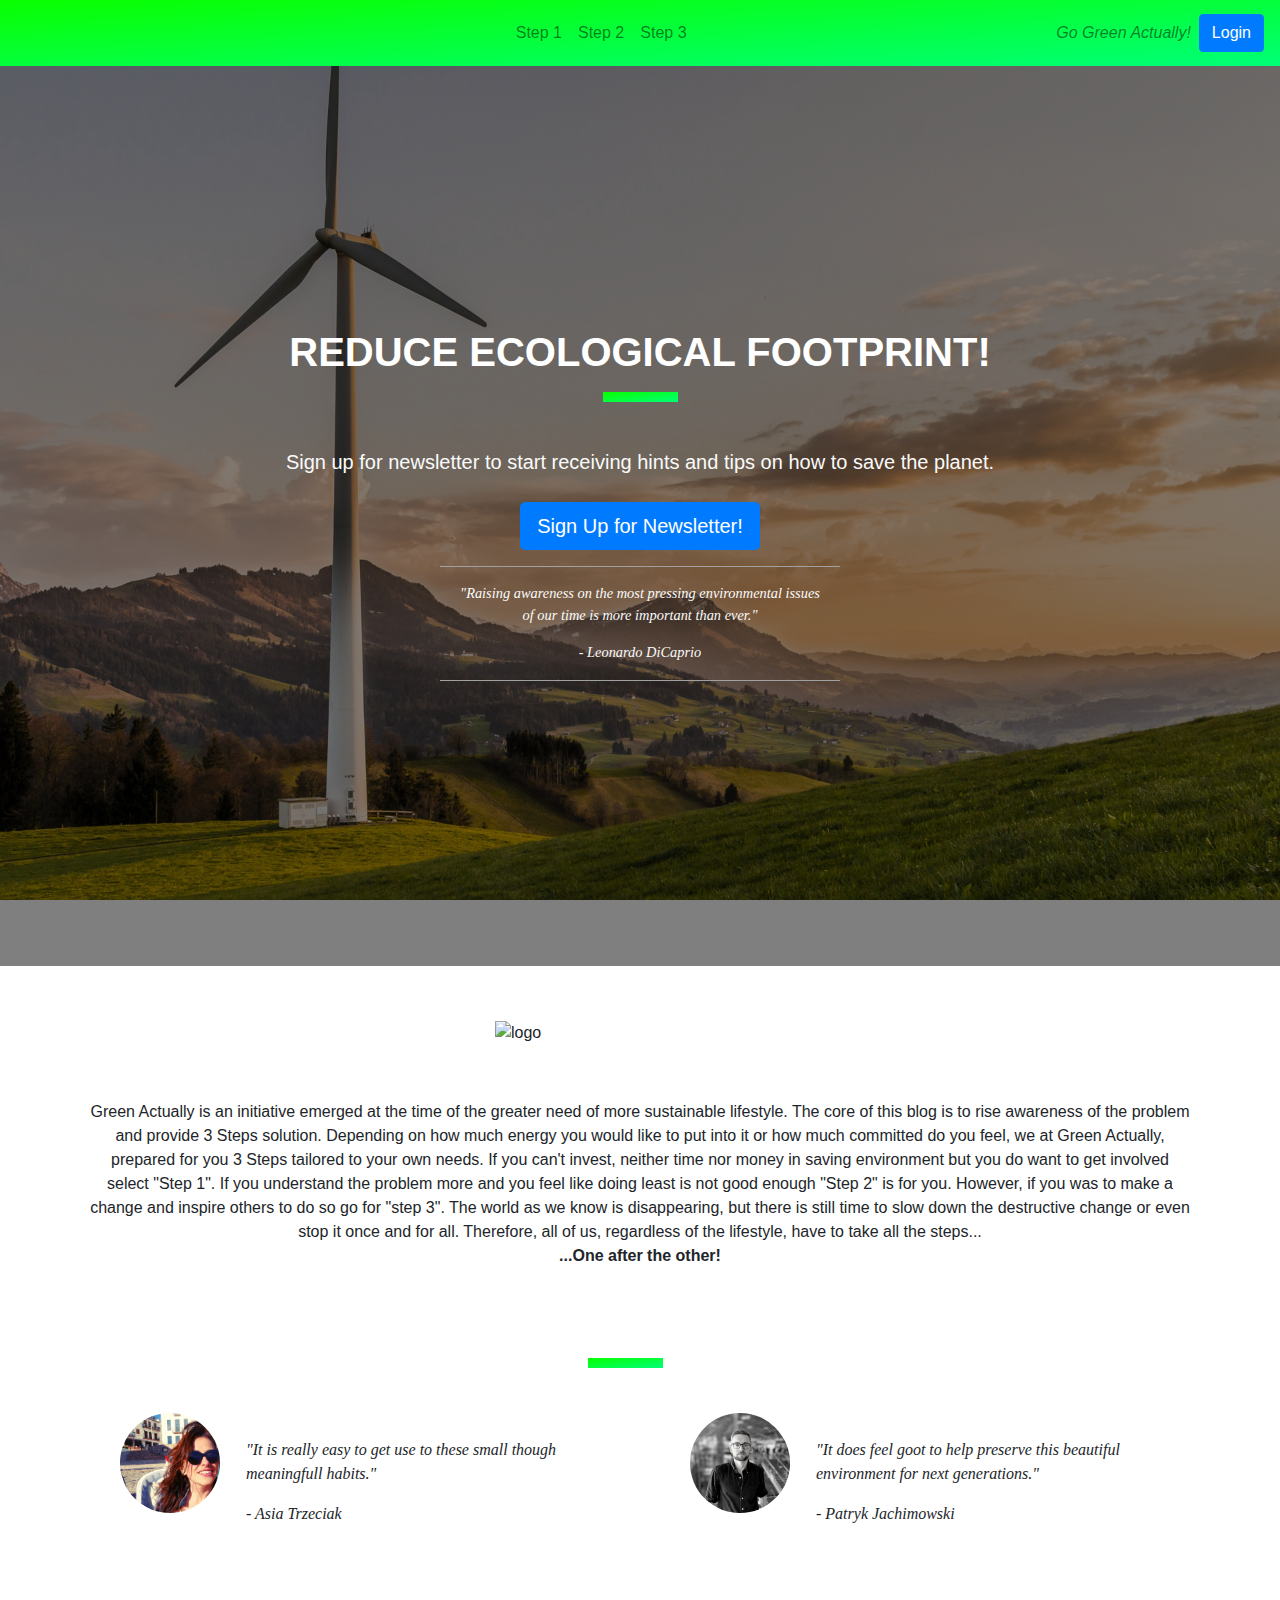
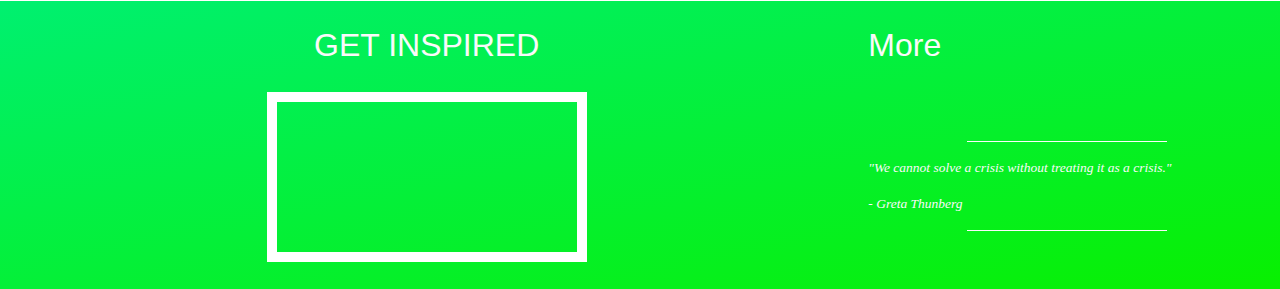
==== commit 81a482fe: "final changes added, mobile responsivness is still a huge issue" ====
--- a/index.html
+++ b/index.html
@@ -30,42 +30,43 @@
             <p class="navbar-text my-auto mr-2"><i>Go Green Actually!</i></p>
         </div>
         <!------- modal ------->
-        <div class="d-none d-md-block">
-            <div class="modal fade" id="modalLoginForm" tabindex="-1" role="dialog" aria-labelledby="myModalLabel" aria-hidden="true">
-            <div class="modal-dialog" role="document">
-                <div class="modal-content">
-                    <div class="modal-header text-center ">
-                        <h2 class="modal-title w-100 font-weight-bold uppercase">Login</h2>
-                        <button type="button" class="close" data-dismiss="modal" aria-label="Close">
+            <div class="d-md-block">
+                <div class="modal fade" id="modalLoginForm" tabindex="-1" role="dialog" aria-labelledby="myModalLabel" aria-hidden="true">
+                    <div class="modal-dialog" role="document">
+                        <div class="modal-content">
+                            <div class="modal-header text-center ">
+                                <h2 class="modal-title w-100 font-weight-bold uppercase">Login</h2>
+                                <button type="button" class="close" data-dismiss="modal" aria-label="Close">
           <span aria-hidden="true">&times;</span>
         </button>
-                    </div>
-                    <div class="navbar-text my-auto text-center mr-2"><i>Go Green Actually!</i></div>
-                    <div class="modal-body mx-3">
-                        <div class="md-form mb-5">
-                            <i class="fas fa-envelope prefix black-text"></i>
-                            <input type="email" id="defaultForm-email" class="form-control validate">
-                            <label data-error="wrong" data-success="right" for="defaultForm-email">Your email</label>
-                        </div>
-
-                        <div class="md-form mb-4">
-                            <i class="fas fa-lock prefix black-text"></i>
-                            <input type="password" id="defaultForm-pass" class="form-control validate">
-                            <label data-error="wrong" data-success="right" for="defaultForm-pass">Your password</label>
-                        </div>
-
-                    </div>
-                    <div class="modal-footer d-flex justify-content-center">
-                        <button class="btn btn-primary">Login</button>
-                    </div>
-                </div>
-            </div>
-        </div>
-        <div class="text-center">
-            <a href="" class="btn btn-primary my-auto" data-toggle="modal" data-target="#modalLoginForm">Login</a>
-        </div>
+                            </div>
+                            <div class="navbar-text my-auto text-center mr-2"><i>Go Green Actually!</i></div>
+                            <div class="modal-body mx-3">
+                                <div class="md-form mb-5">
+                                    <i class="fas fa-envelope prefix black-text"></i>
+                                    <input type="email" id="defaultForm-email" class="form-control validate">
+                                    <label data-error="wrong" data-success="right" for="defaultForm-email">Your email</label>
+                                </div>
+
+                                <div class="md-form mb-4">
+                                    <i class="fas fa-lock prefix black-text"></i>
+                                    <input type="password" id="defaultForm-pass" class="form-control validate">
+                                    <label data-error="wrong" data-success="right" for="defaultForm-pass">Your password</label>
+                                </div>
+
+                            </div>
+                            <div class="modal-footer d-flex justify-content-center">
+                                <button class="btn btn-primary">Login</button>
+                            </div>
+                        </div>
+                    </div>
+                </div>
+                <div class="text-center">
+                    <a href="" class="btn btn-primary my-auto" data-toggle="modal" data-target="#modalLoginForm">Login</a>
+                </div>
             </div>
         
+
     </nav>
 
 
@@ -139,7 +140,7 @@
         <div class="row">
             <div class="col-12 col-md-6">
                 <div class="media quote-media">
-                    <div class="d-none d-sm-block">
+                    <div class="d-block d-sm-block">
                         <img src="assets/logo/at.jpg" class="rounded-circle mr-3" height=100 width=100>
                     </div>
                     <div class="media-body">
@@ -152,7 +153,7 @@
             </div>
             <div class="col-12 col-md-6">
                 <div class="media quote-media">
-                    <div class="d-none d-sm-block">
+                    <div class="d-block d-sm-block">
                         <img src="assets/logo/pj.jpg" class="rounded-circle mr-3" height=100 width=100>
                     </div>
                     <div class="media-body">
@@ -191,7 +192,7 @@
                         </a>
                         </li>
                         <li class="list-inline-item">
-                            <a target="_blank" href="#">
+                            <a href="assets/doc/Green_Actually_Doc.pdf" target="_blank" class="cv-pdf">
                             <i class="fas fa-download download" aria-hidden="true"></i>
                             <span class="sr-only">Download link</span>
                         </a>
--- a/assets/style.css
+++ b/assets/style.css
@@ -1,4 +1,8 @@
 @import url('https://fonts.googleapis.com/css?family=Railway:100,200,300,400,500,600,700');
+
+html, body { 
+    overflow-x: hidden; 
+}
 
 .uppercase {
     text-transform: uppercase;
@@ -43,6 +47,10 @@
 }
 
 /*------- callout ---------------*/
+
+.jumbotron-header {
+    margin: 25px 15px 0px 15px !important; 
+}
 
 .opaque-overlay {
     position: absolute;
